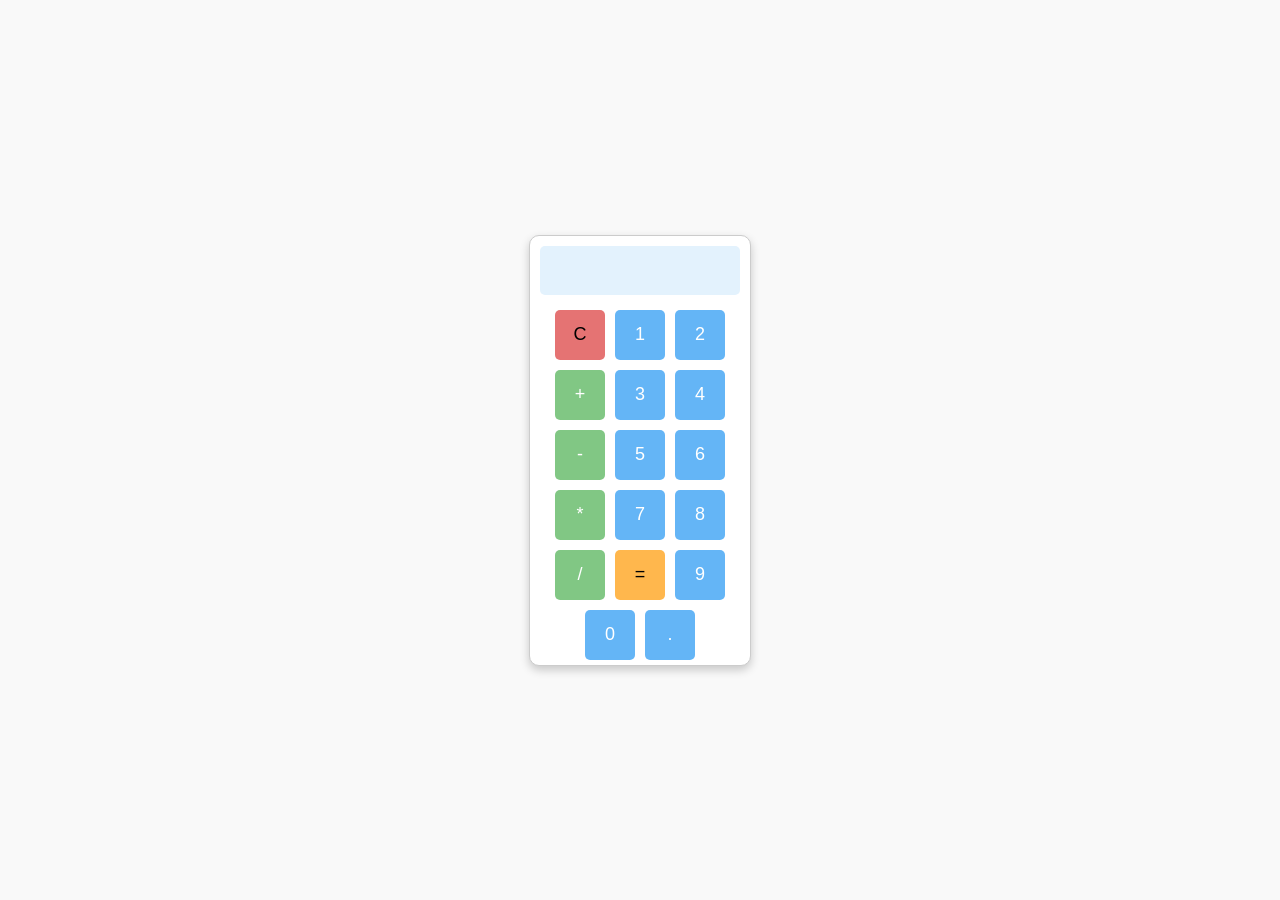
==== index.html @ 87eec30b "Renamed calculator.html to index.html" ====
<!DOCTYPE html>
<html lang="en">
<head>
  <link rel="stylesheet" href="calculator.css">
  <title>KG Coding Calculator</title>
</head>
<body>
  <div id="calculator">
    <input type="text" id="display" readonly>
    <div class="button-container">
      <button class="button clear" onclick="currentDisplay = ''; document.querySelector('#display').value = currentDisplay;">C</button>
      <button class="button number" onclick="currentDisplay += '1'; document.querySelector('#display').value = currentDisplay;">1</button>
      <button class="button number" onclick="currentDisplay += '2'; document.querySelector('#display').value = currentDisplay;">2</button>
      <button class="button operation" onclick="currentDisplay += '+'; document.querySelector('#display').value = currentDisplay;">+</button>
      <button class="button number" onclick="currentDisplay += '3'; document.querySelector('#display').value = currentDisplay;">3</button>
      <button class="button number" onclick="currentDisplay += '4'; document.querySelector('#display').value = currentDisplay;">4</button>
      <button class="button operation" onclick="currentDisplay += '-'; document.querySelector('#display').value = currentDisplay;">-</button>
      <button class="button number" onclick="currentDisplay += '5'; document.querySelector('#display').value = currentDisplay;">5</button>
      <button class="button number" onclick="currentDisplay += '6'; document.querySelector('#display').value = currentDisplay;">6</button>
      <button class="button operation" onclick="currentDisplay += '*'; document.querySelector('#display').value = currentDisplay;">*</button>
      <button class="button number" onclick="currentDisplay += '7'; document.querySelector('#display').value = currentDisplay;">7</button>
      <button class="button number" onclick="currentDisplay += '8'; document.querySelector('#display').value = currentDisplay;">8</button>
      <button class="button operation" onclick="currentDisplay += '/'; document.querySelector('#display').value = currentDisplay;">/</button>
      <button class="button equals" onclick="currentDisplay = eval(currentDisplay); document.querySelector('#display').value = currentDisplay;">=</button>
      <button class="button number" onclick="currentDisplay += '9'; document.querySelector('#display').value = currentDisplay;">9</button>
      <button class="button number" onclick="currentDisplay += '0'; document.querySelector('#display').value = currentDisplay;">0</button>
      <button class="button number" onclick="currentDisplay += '.'; document.querySelector('#display').value = currentDisplay;">.</button>
    </div>
  </div>
  <script>
    let currentDisplay = '';
    document.querySelector('#display').value = currentDisplay;
  </script>
</body>
</html>
---- calculator.css ----
body {
  display: flex;
  justify-content: center;
  align-items: center;
  height: 100vh;
  margin: 0;
  background-color: #f9f9f9; /* Light gray background */
  font-family: Arial, sans-serif;
}

#calculator {
  border: 1px solid #ccc;
  border-radius: 10px;
  width: 220px;
  background-color: #fff; /* White background for the calculator */
  box-shadow: 0px 4px 10px rgba(0, 0, 0, 0.2); /* Slight shadow */
}

#display {
  margin: 10px;
  width: calc(100% - 40px);
  font-size: 25px;
  border: none;
  border-radius: 5px;
  padding: 10px;
  background-color: #e3f2fd; /* Soft blue background */
  text-align: right;
  color: #0d47a1; /* Dark blue text */
  overflow: hidden; /* Prevent overflow */
  white-space: nowrap; /* Prevent wrapping */
  text-overflow: ellipsis; /* Add ellipsis for long text */
}

.button-container {
  display: flex;
  justify-content: center;
  flex-wrap: wrap;
}

.button {
  width: 50px;
  height: 50px;
  margin: 5px;
  border: none;
  border-radius: 5px;
  font-size: 18px;
  cursor: pointer;
  transition: all 0.2s ease-in-out;
}

/* Styling for number buttons */
.button.number {
  background-color: #64b5f6; /* Blue */
  color: #fff;
}

.button.number:hover {
  background-color: #42a5f5; /* Darker blue on hover */
}

.button.number:active {
  background-color: #1e88e5; /* Even darker blue on active */
}

/* Styling for operation buttons */
.button.operation {
  background-color: #81c784; /* Green */
  color: #fff;
}

.button.operation:hover {
  background-color: #66bb6a; /* Darker green on hover */
}

.button.operation:active {
  background-color: #4caf50; /* Even darker green on active */
}

/* Styling for "C" and "=" buttons */
.button.clear {
  background-color: #e57373; /* Red for "C" */
}

.button.clear:hover {
  background-color: #ef5350; /* Darker red on hover */
}

.button.clear:active {
  background-color: #d32f2f; /* Even darker red on active */
}

.button.equals {
  background-color: #ffb74d; /* Orange for "=" */
}

.button.equals:hover {
  background-color: #ffa726; /* Darker orange on hover */
}

.button.equals:active {
  background-color: #f57c00; /* Even darker orange on active */
}
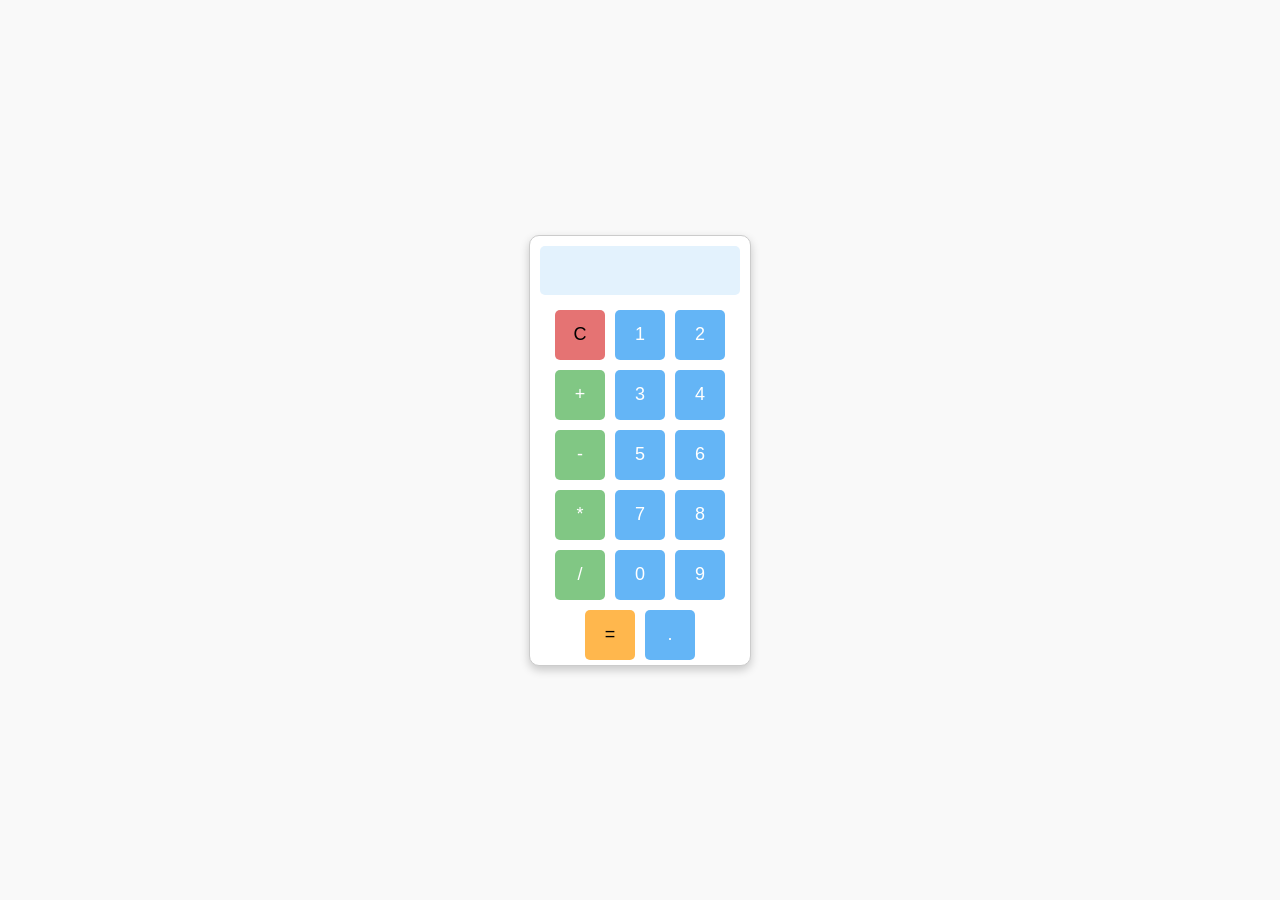
==== commit fadda308: "final" ====
--- a/index.html
+++ b/index.html
@@ -21,9 +21,9 @@
       <button class="button number" onclick="currentDisplay += '7'; document.querySelector('#display').value = currentDisplay;">7</button>
       <button class="button number" onclick="currentDisplay += '8'; document.querySelector('#display').value = currentDisplay;">8</button>
       <button class="button operation" onclick="currentDisplay += '/'; document.querySelector('#display').value = currentDisplay;">/</button>
+      <button class="button number" onclick="currentDisplay += '0'; document.querySelector('#display').value = currentDisplay;">0</button>
+      <button class="button number" onclick="currentDisplay += '9'; document.querySelector('#display').value = currentDisplay;">9</button>
       <button class="button equals" onclick="currentDisplay = eval(currentDisplay); document.querySelector('#display').value = currentDisplay;">=</button>
-      <button class="button number" onclick="currentDisplay += '9'; document.querySelector('#display').value = currentDisplay;">9</button>
-      <button class="button number" onclick="currentDisplay += '0'; document.querySelector('#display').value = currentDisplay;">0</button>
       <button class="button number" onclick="currentDisplay += '.'; document.querySelector('#display').value = currentDisplay;">.</button>
     </div>
   </div>
